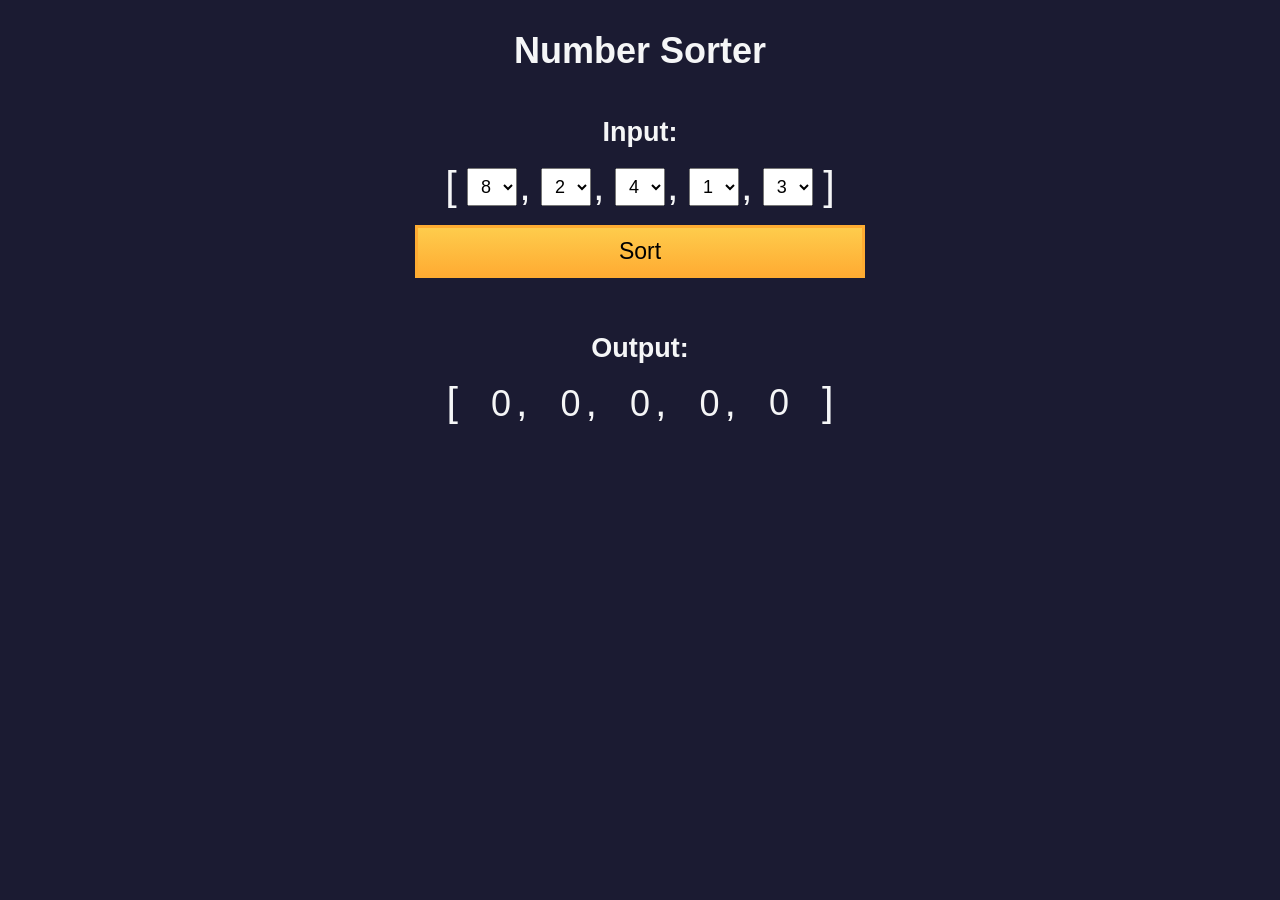
==== Learn Basic Algorithmic Thinking by Building a Number Sorter/index.html @ ebd1120b "new files" ====
<!DOCTYPE html>
<html>
  <head>
    <meta charset="UTF-8" />
    <meta name="viewport" content="width=device-width, initial-scale=1.0" />
    <link rel="stylesheet" type="text/css" href="./style.css" />
    <title>Number Sorter</title>
  </head>
  <body>
    <main>
      <h1>Number Sorter</h1>
      <form id="form" class="form">
        <h2>Input:</h2>
        <fieldset>
          <span class="bracket">[</span>
          <div>
            <select
              name="values"
              class="values-dropdown"
              aria-label="first number"
            >
              <option value="0">0</option>
              <option value="1">1</option>
              <option value="2">2</option>
              <option value="3">3</option>
              <option value="4">4</option>
              <option value="5">5</option>
              <option value="6">6</option>
              <option value="7">7</option>
              <option value="8" selected>8</option>
              <option value="9">9</option>
            </select>
            <span class="comma">,</span>
          </div>
          <div>
            <select
              name="values"
              class="values-dropdown"
              aria-label="second number"
            >
              <option value="0">0</option>
              <option value="1">1</option>
              <option value="2" selected>2</option>
              <option value="3">3</option>
              <option value="4">4</option>
              <option value="5">5</option>
              <option value="6">6</option>
              <option value="7">7</option>
              <option value="8">8</option>
              <option value="9">9</option>
            </select>
            <span class="comma">,</span>
          </div>
          <div>
            <select
              name="values"
              class="values-dropdown"
              aria-label="third number"
            >
              <option value="0">0</option>
              <option value="1">1</option>
              <option value="2">2</option>
              <option value="3">3</option>
              <option value="4" selected>4</option>
              <option value="5">5</option>
              <option value="6">6</option>
              <option value="7">7</option>
              <option value="8">8</option>
              <option value="9">9</option>
            </select>
            <span class="comma">,</span>
          </div>
          <div>
            <select
              name="values"
              class="values-dropdown"
              aria-label="fourth number"
            >
              <option value="0">0</option>
              <option value="1" selected>1</option>
              <option value="2">2</option>
              <option value="3">3</option>
              <option value="4">4</option>
              <option value="5">5</option>
              <option value="6">6</option>
              <option value="7">7</option>
              <option value="8">8</option>
              <option value="9">9</option>
            </select>
            <span class="comma">,</span>
          </div>
          <div>
            <select
              name="values"
              class="values-dropdown"
              aria-label="fifth number"
            >
              <option value="0">0</option>
              <option value="1">1</option>
              <option value="2">2</option>
              <option value="3" selected>3</option>
              <option value="4">4</option>
              <option value="5">5</option>
              <option value="6">6</option>
              <option value="7">7</option>
              <option value="8">8</option>
              <option value="9">9</option>
            </select>
          </div>
          <span class="bracket">]</span>
        </fieldset>
        <button id="sort">Sort</button>
      </form>
      <div class="output-container">
        <h2>Output:</h2>
        <div class="output-array">
          <span class="bracket">[</span>
          <div>
            <span class="output-value" id="output-value-0">0</span>
            <span class="comma">,</span>
          </div>
          <div>
            <span class="output-value" id="output-value-1">0</span>
            <span class="comma">,</span>
          </div>
          <div>
            <span class="output-value" id="output-value-2">0</span>
            <span class="comma">,</span>
          </div>
          <div>
            <span class="output-value" id="output-value-3">0</span>
            <span class="comma">,</span>
          </div>
          <div>
            <span class="output-value" id="output-value-4">0</span>
          </div>
          <span class="bracket">]</span>
        </div>
      </div>
    </main>
    <script src="./script.js"></script>
  </body>
</html>
---- Learn Basic Algorithmic Thinking by Building a Number Sorter/style.css ----
:root {
  --gray-00: #ffffff;
  --gray-05: #f5f6f7;
  --gray-15: #d0d0d5;
  --gray-75: #3b3b4f;
  --gray-85: #1b1b32;
  --gray-90: #0a0a23;
  --blue-50: #198eee;
  --error: #a94442;
  --danger-color: #850000;
  --danger-background: #ffadad;
}

*,
::before,
::after {
  padding: 0;
  margin: 0;
  box-sizing: border-box;
}

body {
  font-family: "Lato", Helvetica, Arial, sans-serif;
  font-size: 18px;
  background-color: var(--gray-85);
  color: var(--gray-05);
}

main {
  display: flex;
  flex-direction: column;
  align-items: center;
}

h1 {
  margin: 30px auto;
}

h2 {
  margin-bottom: 15px;
}

form {
  width: 100%;
  text-align: center;
  padding: 15px;
}

fieldset {
  border: 0 none;
  height: 100%;
  margin: auto;
  display: flex;
  justify-content: space-around;
  align-items: center;
}

fieldset div {
  display: flex;
  justify-content: center;
  align-items: center;
}

.bracket,
.comma {
  font-size: 2.3em;
}

form .comma {
  margin-left: 2px;
}

select {
  font-family: inherit;
  font-size: inherit;
  line-height: inherit;
  height: 38px;
  width: 50px;
  text-align: center;
}

button {
  cursor: pointer;
  margin-top: 15px;
  text-decoration: none;
  background-image: linear-gradient(#fecc4c, #ffac33);
  border: 3px solid #feac32;
  padding: 10px 16px;
  font-size: 23px;
  width: 100%;
}

select:focus-visible,
button:focus-visible {
  outline: 3px solid var(--blue-50);
}

.output-container {
  width: 95%;
  min-height: 55px;
  margin-top: 25px;
  border-radius: 0;
  padding: 15px;
  overflow-wrap: break-word;
  text-align: center;
}

.output-array {
  width: 100%;
  margin: auto;
  display: flex;
  align-items: center;
  justify-content: space-around;
}

.output-value {
  font-size: 2em;
}

.alert {
  background-color: var(--danger-background);
  border: 3px solid var(--danger-color);
  color: var(--danger-color);
}

@media (min-width: 550px) {
  form,
  .output-container {
    max-width: 480px;
  }

  fieldset {
    max-width: 400px;
  }

  .output-array {
    max-width: 420px;
  }
}
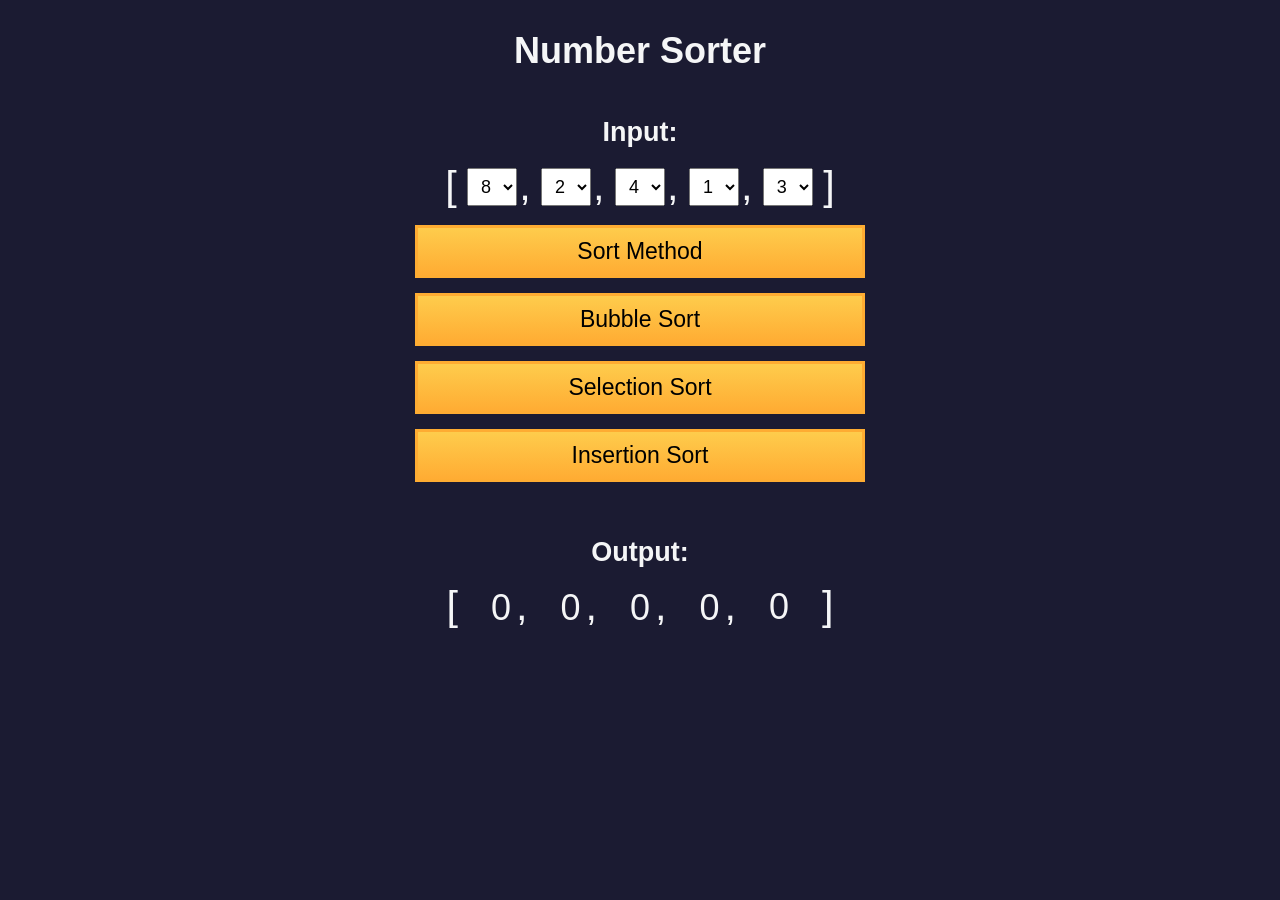
==== commit 451a1b2c: "this was frustrating. I'll have a lot of time with algorithms in the future" ====
--- a/Learn Basic Algorithmic Thinking by Building a Number Sorter/index.html
+++ b/Learn Basic Algorithmic Thinking by Building a Number Sorter/index.html
@@ -109,7 +109,10 @@
           </div>
           <span class="bracket">]</span>
         </fieldset>
-        <button id="sort">Sort</button>
+        <button id="sort-method">Sort Method</button>
+        <button id="bubble-sort">Bubble Sort</button>
+        <button id="selection-sort">Selection Sort</button>
+        <button id="insertion-sort">Insertion Sort</button>
       </form>
       <div class="output-container">
         <h2>Output:</h2>
